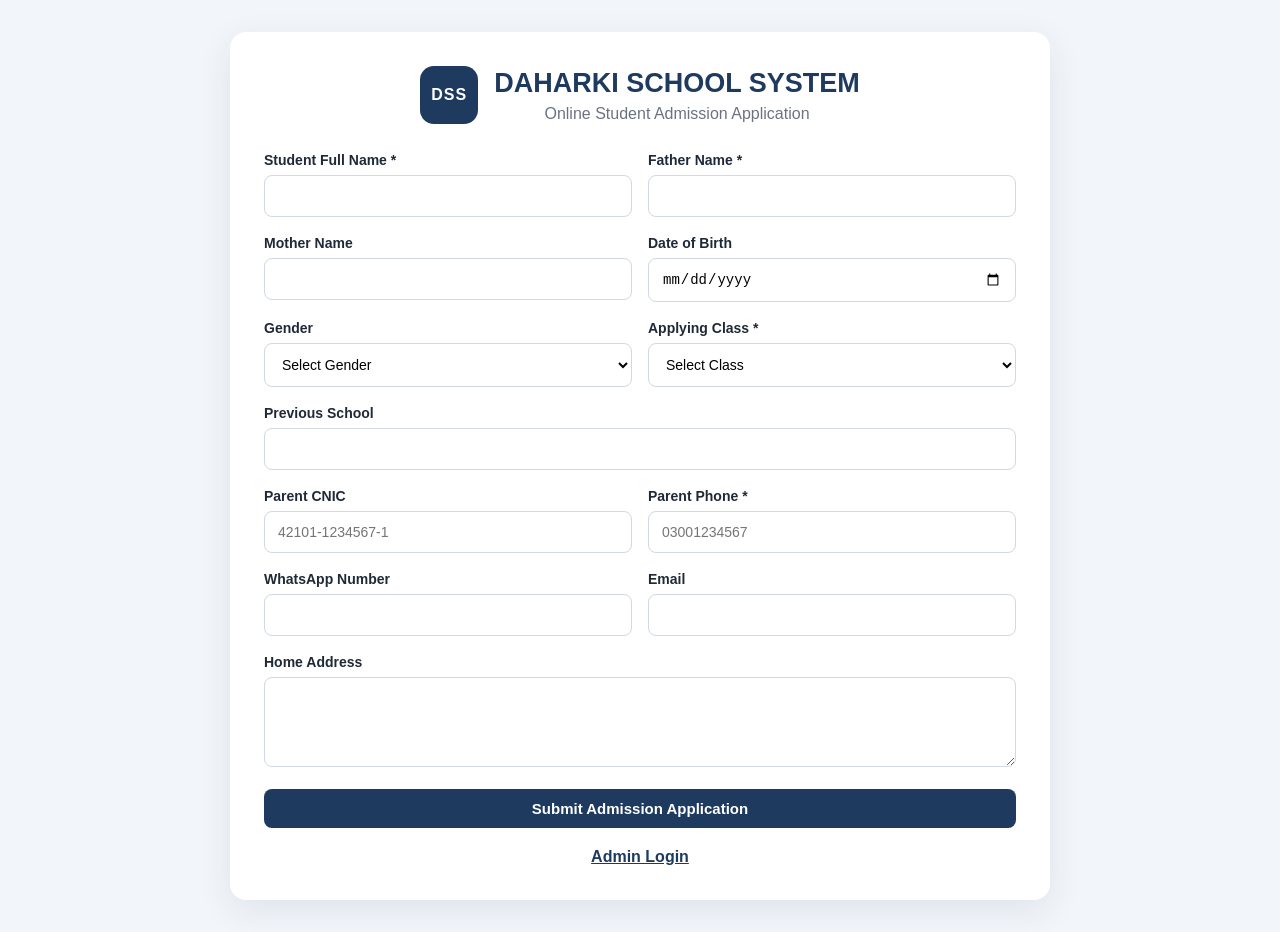
==== templates/index.html @ 9d3a2cee "Initial Daharki School Admission Chatbot" ====
<!DOCTYPE html>
<html lang="en">
<head>
    <meta charset="UTF-8">
    <meta name="viewport" content="width=device-width, initial-scale=1.0">
    <title>Daharki School Admission System</title>
    <link rel="stylesheet" href="/static/css/style.css">
</head>
<body class="public-page">

<div class="container admission-card">
    <div class="brand">
        <div class="brand-badge">DSS</div>
        <div>
            <h1>DAHARKI SCHOOL SYSTEM</h1>
            <p>Online Student Admission Application</p>
        </div>
    </div>

    <form id="admissionForm">
        <div class="form-row">
            <div class="form-group">
                <label>Student Full Name *</label>
                <input type="text" id="student_name" required>
            </div>
            <div class="form-group">
                <label>Father Name *</label>
                <input type="text" id="father_name" required>
            </div>
        </div>

        <div class="form-row">
            <div class="form-group">
                <label>Mother Name</label>
                <input type="text" id="mother_name">
            </div>
            <div class="form-group">
                <label>Date of Birth</label>
                <input type="date" id="date_of_birth">
            </div>
        </div>

        <div class="form-row">
            <div class="form-group">
                <label>Gender</label>
                <select id="gender">
                    <option value="">Select Gender</option>
                    <option>Male</option>
                    <option>Female</option>
                </select>
            </div>

            <div class="form-group">
                <label>Applying Class *</label>
                <select id="applying_class" required>
                    <option value="">Select Class</option>
                    <option>Play Group</option>
                    <option>Nursery</option>
                    <option>Prep</option>
                    <option>Class 1</option>
                    <option>Class 2</option>
                    <option>Class 3</option>
                    <option>Class 4</option>
                    <option>Class 5</option>
                    <option>Class 6</option>
                    <option>Class 7</option>
                    <option>Class 8</option>
                    <option>Class 9</option>
                    <option>Class 10</option>
                    <option>O Level 1</option>
                    <option>O Level 2</option>
                    <option>O Level 3</option>
                    <option>A Level 1</option>
                    <option>A Level 2</option>
                </select>
            </div>
        </div>

        <div class="form-group">
            <label>Previous School</label>
            <input type="text" id="previous_school">
        </div>

        <div class="form-row">
            <div class="form-group">
                <label>Parent CNIC</label>
                <input type="text" id="parent_cnic" placeholder="42101-1234567-1">
            </div>
            <div class="form-group">
                <label>Parent Phone *</label>
                <input type="tel" id="phone" placeholder="03001234567" required>
            </div>
        </div>

        <div class="form-row">
            <div class="form-group">
                <label>WhatsApp Number</label>
                <input type="tel" id="whatsapp">
            </div>
            <div class="form-group">
                <label>Email</label>
                <input type="email" id="email">
            </div>
        </div>

        <div class="form-group">
            <label>Home Address</label>
            <textarea id="address" rows="4"></textarea>
        </div>

        <button type="submit" class="primary-btn">
            Submit Admission Application
        </button>
    </form>

    <div id="result"></div>

    <div class="admin-link">
        <a href="/admin">Admin Login</a>
    </div>
</div>

<script src="/static/js/app.js"></script>
</body>
</html>
---- static/css/style.css ----
* {
    box-sizing: border-box;
}

body {
    margin: 0;
    font-family: Arial, Helvetica, sans-serif;
    color: #1f2937;
}

.public-page,
.login-page {
    background: #f2f6fb;
    min-height: 100vh;
    padding: 32px 16px;
}

.container,
.login-card {
    background: #ffffff;
    max-width: 820px;
    margin: 0 auto;
    padding: 34px;
    border-radius: 16px;
    box-shadow: 0 10px 35px rgba(31, 41, 55, 0.09);
}

.login-card {
    max-width: 420px;
    margin-top: 70px;
}

.brand {
    display: flex;
    align-items: center;
    justify-content: center;
    gap: 16px;
    margin-bottom: 28px;
    text-align: center;
}

.brand.centered {
    justify-content: center;
}

.brand-badge {
    width: 58px;
    height: 58px;
    border-radius: 14px;
    background: #1e3a5f;
    color: white;
    font-weight: 800;
    display: grid;
    place-items: center;
    letter-spacing: 1px;
}

.brand h1 {
    color: #1e3a5f;
    margin: 0;
    font-size: 27px;
}

.brand p,
.muted,
.table-heading p,
.top-header p {
    color: #6b7280;
    margin: 6px 0 0;
}

.form-row {
    display: grid;
    grid-template-columns: 1fr 1fr;
    gap: 16px;
}

.form-group {
    margin-bottom: 18px;
}

label {
    display: block;
    font-weight: 700;
    margin-bottom: 7px;
    font-size: 14px;
}

input,
select,
textarea {
    width: 100%;
    padding: 12px 13px;
    border: 1px solid #cfd8e3;
    border-radius: 8px;
    font-size: 14px;
    background: #fff;
}

input:focus,
select:focus,
textarea:focus {
    outline: none;
    border-color: #1e3a5f;
    box-shadow: 0 0 0 3px rgba(30, 58, 95, 0.10);
}

button,
.primary-btn,
.secondary-btn,
.danger-btn {
    border: 0;
    border-radius: 8px;
    padding: 11px 15px;
    cursor: pointer;
    text-decoration: none;
    font-weight: 700;
}

.primary-btn {
    width: 100%;
    background: #1e3a5f;
    color: white;
    font-size: 15px;
}

.primary-btn:hover {
    background: #294f7b;
}

#result {
    margin-top: 20px;
    display: none;
    padding: 16px;
    border-radius: 8px;
}

.result-success {
    display: block !important;
    background: #dcfce7;
    color: #166534;
}

.result-error {
    display: block !important;
    background: #fee2e2;
    color: #991b1b;
}

.admin-link {
    margin-top: 20px;
    text-align: center;
}

.admin-link a {
    color: #1e3a5f;
    font-weight: 700;
}

.alert {
    padding: 12px;
    border-radius: 8px;
    margin: 15px 0;
}

.error-alert {
    background: #fee2e2;
    color: #991b1b;
}

.demo-box {
    background: #f8fafc;
    border: 1px solid #e5e7eb;
    padding: 13px;
    border-radius: 8px;
    margin-top: 18px;
    text-align: center;
    line-height: 1.55;
}

.dashboard-page {
    background: #f4f7fb;
    min-height: 100vh;
}

.top-header {
    background: #1e3a5f;
    color: white;
    padding: 22px 5%;
    display: flex;
    justify-content: space-between;
    align-items: center;
    gap: 18px;
}

.top-header h2 {
    margin: 0;
}

.top-header p {
    color: #d6e2ef;
}

.header-actions {
    display: flex;
    gap: 10px;
}

.secondary-btn {
    background: #ffffff;
    color: #1e3a5f;
}

.danger-btn {
    background: #b91c1c;
    color: white;
}

.dashboard-container {
    width: min(94%, 1450px);
    margin: 28px auto;
}

.stats-grid {
    display: grid;
    grid-template-columns: repeat(4, 1fr);
    gap: 18px;
    margin-bottom: 24px;
}

.stat-card {
    background: white;
    padding: 22px;
    border-radius: 13px;
    box-shadow: 0 5px 18px rgba(31, 41, 55, 0.06);
}

.stat-card span {
    display: block;
    color: #6b7280;
    margin-bottom: 10px;
}

.stat-card strong {
    color: #1e3a5f;
    font-size: 30px;
}

.table-card {
    background: white;
    border-radius: 14px;
    box-shadow: 0 5px 18px rgba(31, 41, 55, 0.06);
    overflow: hidden;
}

.table-heading {
    padding: 20px;
    display: flex;
    justify-content: space-between;
    align-items: center;
    gap: 16px;
    border-bottom: 1px solid #e5e7eb;
}

.table-heading h3 {
    margin: 0;
}

.table-heading input {
    max-width: 320px;
}

.table-wrap {
    overflow-x: auto;
}

table {
    width: 100%;
    border-collapse: collapse;
}

th,
td {
    padding: 14px 13px;
    border-bottom: 1px solid #edf0f4;
    text-align: left;
    vertical-align: middle;
    white-space: nowrap;
}

th {
    background: #f8fafc;
    color: #334155;
    font-size: 13px;
}

td {
    font-size: 14px;
}

td small {
    color: #6b7280;
}

.status {
    display: inline-block;
    padding: 5px 9px;
    border-radius: 999px;
    font-size: 12px;
    font-weight: 800;
}

.status.pending {
    background: #fef3c7;
    color: #92400e;
}

.status.approved {
    background: #dcfce7;
    color: #166534;
}

.status.rejected {
    background: #fee2e2;
    color: #991b1b;
}

.actions {
    display: flex;
    gap: 7px;
    align-items: center;
}

.actions form {
    margin: 0;
}

.view-btn {
    background: #e0ecff;
    color: #1d4ed8;
}

.approve-btn {
    background: #dcfce7;
    color: #166534;
}

.reject-btn {
    background: #fee2e2;
    color: #991b1b;
}

.empty {
    text-align: center;
    padding: 35px;
    color: #6b7280;
}

.modal {
    position: fixed;
    inset: 0;
    background: rgba(15, 23, 42, 0.55);
    display: grid;
    place-items: center;
    padding: 20px;
    z-index: 999;
}

.hidden {
    display: none !important;
}

.modal-card {
    width: min(850px, 96vw);
    max-height: 88vh;
    overflow-y: auto;
    background: white;
    border-radius: 14px;
    padding: 22px;
}

.modal-header {
    display: flex;
    justify-content: space-between;
    align-items: center;
}

.modal-header button {
    font-size: 28px;
    background: transparent;
    color: #374151;
}

.details-grid {
    display: grid;
    grid-template-columns: repeat(2, 1fr);
    gap: 12px;
    margin-top: 18px;
}

.detail-item {
    background: #f8fafc;
    border-radius: 8px;
    padding: 12px;
}

.detail-item label {
    color: #64748b;
    font-size: 12px;
}

.detail-item p {
    margin: 4px 0 0;
    white-space: pre-wrap;
}

@media (max-width: 850px) {
    .stats-grid {
        grid-template-columns: repeat(2, 1fr);
    }

    .table-heading {
        flex-direction: column;
        align-items: stretch;
    }

    .table-heading input {
        max-width: none;
    }
}

@media (max-width: 650px) {
    .form-row,
    .details-grid {
        grid-template-columns: 1fr;
    }

    .stats-grid {
        grid-template-columns: 1fr;
    }

    .top-header {
        flex-direction: column;
        align-items: flex-start;
    }
}
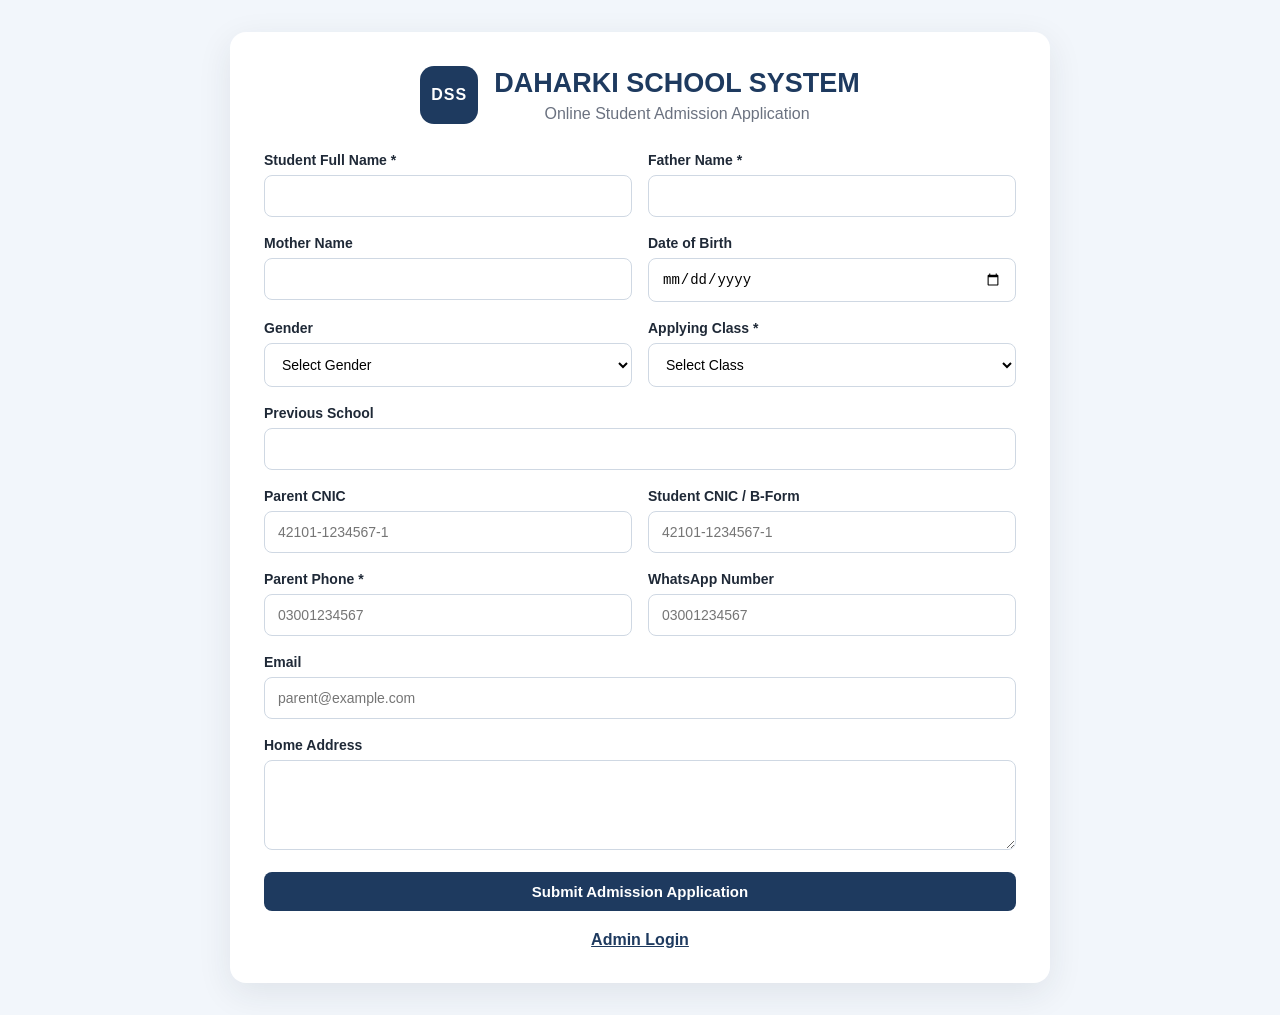
==== commit 91db0802: "Add student CNIC field to admission form" ====
--- a/templates/index.html
+++ b/templates/index.html
@@ -1,125 +1,290 @@
 <!DOCTYPE html>
 <html lang="en">
+
 <head>
     <meta charset="UTF-8">
     <meta name="viewport" content="width=device-width, initial-scale=1.0">
+
     <title>Daharki School Admission System</title>
+
     <link rel="stylesheet" href="/static/css/style.css">
 </head>
+
 <body class="public-page">
 
-<div class="container admission-card">
-    <div class="brand">
-        <div class="brand-badge">DSS</div>
-        <div>
-            <h1>DAHARKI SCHOOL SYSTEM</h1>
-            <p>Online Student Admission Application</p>
+    <div class="container admission-card">
+
+        <!-- =====================================================
+             SCHOOL BRAND
+        ====================================================== -->
+
+        <div class="brand">
+
+            <div class="brand-badge">
+                DSS
+            </div>
+
+            <div>
+                <h1>DAHARKI SCHOOL SYSTEM</h1>
+                <p>Online Student Admission Application</p>
+            </div>
+
         </div>
+
+
+        <!-- =====================================================
+             ADMISSION FORM
+        ====================================================== -->
+
+        <form id="admissionForm">
+
+            <!-- Student + Father Name -->
+
+            <div class="form-row">
+
+                <div class="form-group">
+                    <label>
+                        Student Full Name *
+                    </label>
+
+                    <input type="text" id="student_name" required>
+                </div>
+
+
+                <div class="form-group">
+                    <label>
+                        Father Name *
+                    </label>
+
+                    <input type="text" id="father_name" required>
+                </div>
+
+            </div>
+
+
+            <!-- Mother + DOB -->
+
+            <div class="form-row">
+
+                <div class="form-group">
+                    <label>
+                        Mother Name
+                    </label>
+
+                    <input type="text" id="mother_name">
+                </div>
+
+
+                <div class="form-group">
+                    <label>
+                        Date of Birth
+                    </label>
+
+                    <input type="date" id="date_of_birth">
+                </div>
+
+            </div>
+
+
+            <!-- Gender + Class -->
+
+            <div class="form-row">
+
+                <div class="form-group">
+
+                    <label>
+                        Gender
+                    </label>
+
+                    <select id="gender">
+
+                        <option value="">
+                            Select Gender
+                        </option>
+
+                        <option value="Male">
+                            Male
+                        </option>
+
+                        <option value="Female">
+                            Female
+                        </option>
+
+                    </select>
+
+                </div>
+
+
+                <div class="form-group">
+
+                    <label>
+                        Applying Class *
+                    </label>
+
+                    <select id="applying_class" required>
+
+                        <option value="">
+                            Select Class
+                        </option>
+
+                        <option>Play Group</option>
+                        <option>Nursery</option>
+                        <option>Prep</option>
+                        <option>Class 1</option>
+                        <option>Class 2</option>
+                        <option>Class 3</option>
+                        <option>Class 4</option>
+                        <option>Class 5</option>
+                        <option>Class 6</option>
+                        <option>Class 7</option>
+                        <option>Class 8</option>
+                        <option>Class 9</option>
+                        <option>Class 10</option>
+                        <option>O Level 1</option>
+                        <option>O Level 2</option>
+                        <option>O Level 3</option>
+                        <option>A Level 1</option>
+                        <option>A Level 2</option>
+
+                    </select>
+
+                </div>
+
+            </div>
+
+
+            <!-- Previous School -->
+
+            <div class="form-group">
+
+                <label>
+                    Previous School
+                </label>
+
+                <input type="text" id="previous_school">
+
+            </div>
+
+
+            <!-- Parent CNIC + Student CNIC -->
+
+            <div class="form-row">
+
+                <div class="form-group">
+
+                    <label>
+                        Parent CNIC
+                    </label>
+
+                    <input type="text" id="parent_cnic" placeholder="42101-1234567-1">
+
+                </div>
+
+
+                <div class="form-group">
+
+                    <label>
+                        Student CNIC / B-Form
+                    </label>
+
+                    <input type="text" id="student_cnic" placeholder="42101-1234567-1">
+
+                </div>
+
+            </div>
+
+
+            <!-- Phone + WhatsApp -->
+
+            <div class="form-row">
+
+                <div class="form-group">
+
+                    <label>
+                        Parent Phone *
+                    </label>
+
+                    <input type="tel" id="phone" placeholder="03001234567" required>
+
+                </div>
+
+
+                <div class="form-group">
+
+                    <label>
+                        WhatsApp Number
+                    </label>
+
+                    <input type="tel" id="whatsapp" placeholder="03001234567">
+
+                </div>
+
+            </div>
+
+
+            <!-- Email -->
+
+            <div class="form-group">
+
+                <label>
+                    Email
+                </label>
+
+                <input type="email" id="email" placeholder="parent@example.com">
+
+            </div>
+
+
+            <!-- Address -->
+
+            <div class="form-group">
+
+                <label>
+                    Home Address
+                </label>
+
+                <textarea id="address" rows="4"></textarea>
+
+            </div>
+
+
+            <!-- Submit -->
+
+            <button type="submit" class="primary-btn">
+                Submit Admission Application
+            </button>
+
+        </form>
+
+
+        <!-- =====================================================
+             RESULT
+        ====================================================== -->
+
+        <div id="result"></div>
+
+
+        <!-- =====================================================
+             ADMIN LOGIN
+        ====================================================== -->
+
+        <div class="admin-link">
+
+            <a href="/admin/login">
+                Admin Login
+            </a>
+
+        </div>
+
     </div>
 
-    <form id="admissionForm">
-        <div class="form-row">
-            <div class="form-group">
-                <label>Student Full Name *</label>
-                <input type="text" id="student_name" required>
-            </div>
-            <div class="form-group">
-                <label>Father Name *</label>
-                <input type="text" id="father_name" required>
-            </div>
-        </div>
-
-        <div class="form-row">
-            <div class="form-group">
-                <label>Mother Name</label>
-                <input type="text" id="mother_name">
-            </div>
-            <div class="form-group">
-                <label>Date of Birth</label>
-                <input type="date" id="date_of_birth">
-            </div>
-        </div>
-
-        <div class="form-row">
-            <div class="form-group">
-                <label>Gender</label>
-                <select id="gender">
-                    <option value="">Select Gender</option>
-                    <option>Male</option>
-                    <option>Female</option>
-                </select>
-            </div>
-
-            <div class="form-group">
-                <label>Applying Class *</label>
-                <select id="applying_class" required>
-                    <option value="">Select Class</option>
-                    <option>Play Group</option>
-                    <option>Nursery</option>
-                    <option>Prep</option>
-                    <option>Class 1</option>
-                    <option>Class 2</option>
-                    <option>Class 3</option>
-                    <option>Class 4</option>
-                    <option>Class 5</option>
-                    <option>Class 6</option>
-                    <option>Class 7</option>
-                    <option>Class 8</option>
-                    <option>Class 9</option>
-                    <option>Class 10</option>
-                    <option>O Level 1</option>
-                    <option>O Level 2</option>
-                    <option>O Level 3</option>
-                    <option>A Level 1</option>
-                    <option>A Level 2</option>
-                </select>
-            </div>
-        </div>
-
-        <div class="form-group">
-            <label>Previous School</label>
-            <input type="text" id="previous_school">
-        </div>
-
-        <div class="form-row">
-            <div class="form-group">
-                <label>Parent CNIC</label>
-                <input type="text" id="parent_cnic" placeholder="42101-1234567-1">
-            </div>
-            <div class="form-group">
-                <label>Parent Phone *</label>
-                <input type="tel" id="phone" placeholder="03001234567" required>
-            </div>
-        </div>
-
-        <div class="form-row">
-            <div class="form-group">
-                <label>WhatsApp Number</label>
-                <input type="tel" id="whatsapp">
-            </div>
-            <div class="form-group">
-                <label>Email</label>
-                <input type="email" id="email">
-            </div>
-        </div>
-
-        <div class="form-group">
-            <label>Home Address</label>
-            <textarea id="address" rows="4"></textarea>
-        </div>
-
-        <button type="submit" class="primary-btn">
-            Submit Admission Application
-        </button>
-    </form>
-
-    <div id="result"></div>
-
-    <div class="admin-link">
-        <a href="/admin">Admin Login</a>
-    </div>
-</div>
-
-<script src="/static/js/app.js"></script>
+
+    <!-- =====================================================
+         JAVASCRIPT
+    ====================================================== -->
+
+    <script src="/static/js/app.js"></script>
+
 </body>
-</html>
+
+</html>
